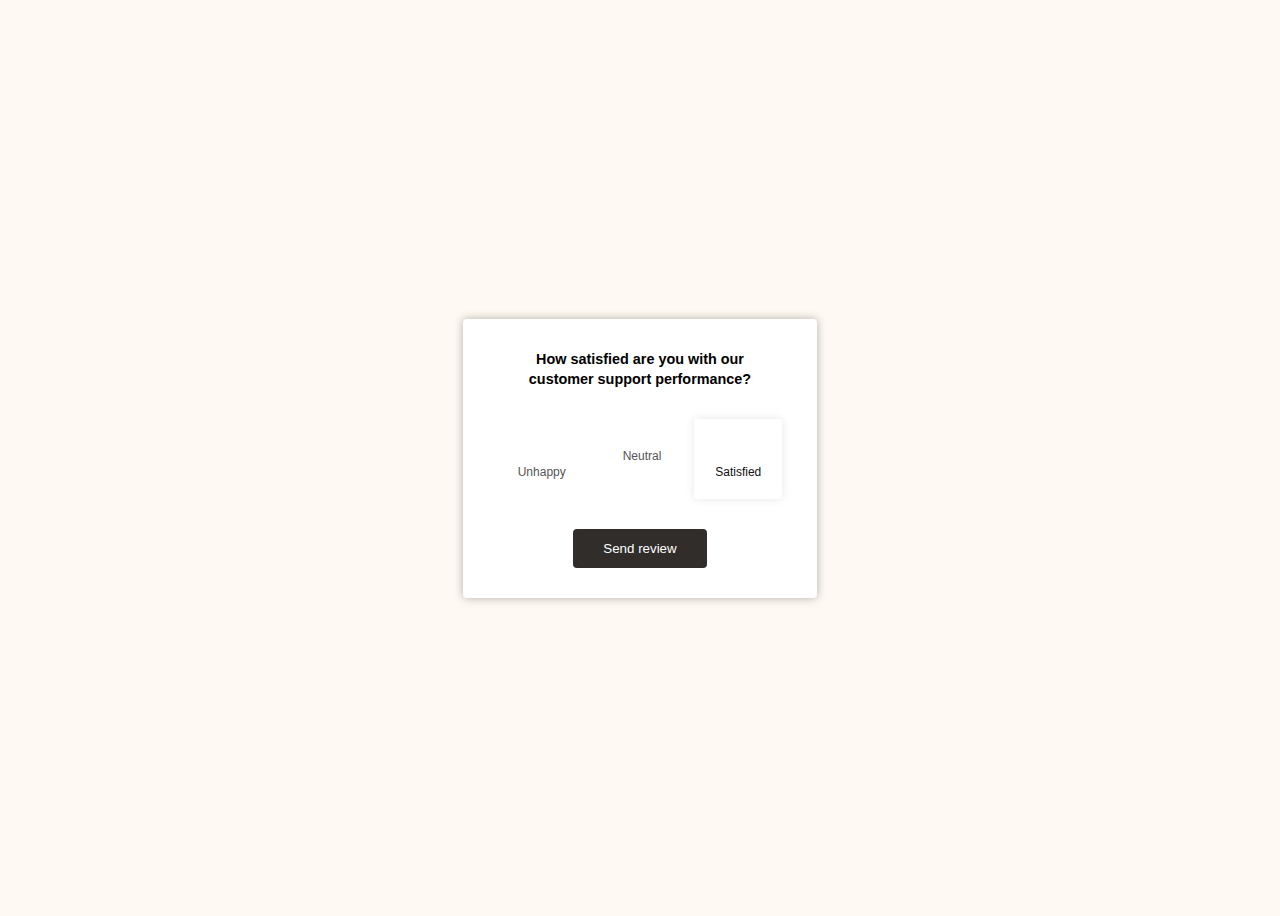
==== rating.html @ fe4a15ae "Add files via upload" ====
<!DOCTYPE html>
<html lang="en">
  <head>
    <meta charset="UTF-8" />
    <meta name="viewport" content="width=device-width, initial-scale=1.0" />
    <title>Document</title>
    <link rel="stylesheet" href="css/style.css" />
  </head>
  <body>
    <!-- Design by Ildiesign - https://dribbble.com/shots/7292664-Survey-UI-Design -->
    <!-- Icons by - https://www.flaticon.com/authors/roundicons -->
    <div id="panel" class="panel-container">
      <strong
        >How satisfied are you with our<br />
        customer support performance?</strong
      >
      <div class="ratings-container">
        <div class="rating">
          <img
            src="https://image.flaticon.com/icons/svg/187/187150.svg"
            alt=""
          />
          <small>Unhappy</small>
        </div>
        <div class="rating">
          <img
            src="https://image.flaticon.com/icons/svg/187/187136.svg"
            alt=""
          />
          <small>Neutral</small>
        </div>
        <div class="rating active">
          <img
            src="https://image.flaticon.com/icons/svg/187/187133.svg"
            alt=""
          />
          <small>Satisfied</small>
        </div>
      </div>
      <button class="btn" id="send">Send review</button>
    </div>
  
  <script>
    function myfunc() {
      location.replace("https://chinmayrg.github.io/")
    }
  </script>
  </body>
  <script src="app.js"></script>
</html>
---- css/style.css ----
@import url("https://fonts.googleapis.com/css?family=Muli&display=swap");
@import url("https://fonts.googleapis.com/css?family=Monserrat&display=swap");

* {
  box-sizing: border-box;
}

body {
  background-color: #fef9f2;
  font-family: "Monserrat", sans-serif;
  display: flex;
  justify-content: center;
  align-items: center;
  height: 100vh;
}

.panel-container {
  background-color: #fff;
  box-shadow: 0 0 10px rgba(0, 0, 0, 0.3);
  border-radius: 4px;
  font-size: 90%;
  display: flex;
  flex-direction: column;
  justify-content: center;
  align-items: center;
  padding: 30px;
  max-width: 400px;
  text-align: center;
}

.panel-container strong {
  line-height: 20px;
}

.panel-container p {
  margin: 25px 0;
  line-height: 20px;
}

.ratings-container {
  display: flex;
  margin: 20px 0;
}

.rating {
  cursor: pointer;
  flex: 1;
  padding: 20px;
  margin: 10px 5px;
}

.rating.active,
.rating:hover {
  border-radius: 4px;
  box-shadow: 0 0 10px rgba(0, 0, 0, 0.1);
}

.rating img {
  width: 40px;
}

.rating small {
  color: #555;
  display: inline-block;
  margin: 10px 0 0;
}

.rating.active small,
.rating:hover small {
  color: #111;
}

.btn {
  background-color: #302d2b;
  border: 0;
  border-radius: 4px;
  color: #fff;
  cursor: pointer;
  padding: 12px 30px;
}

.fa-heart {
  color: red;
  font-size: 30px;
  margin-bottom: 10px;
}
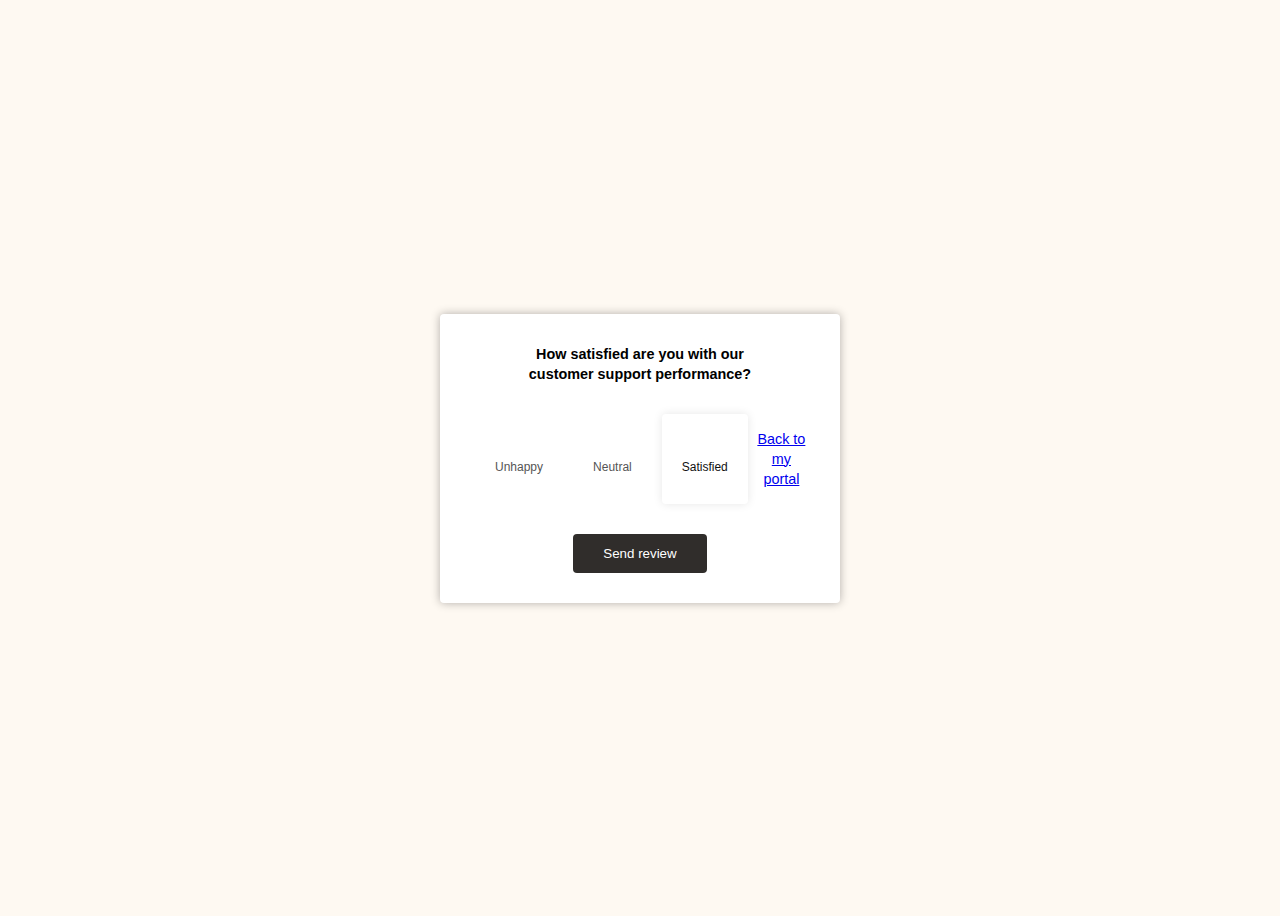
==== commit 4060983c: "Update rating.html" ====
--- a/rating.html
+++ b/rating.html
@@ -3,7 +3,7 @@
   <head>
     <meta charset="UTF-8" />
     <meta name="viewport" content="width=device-width, initial-scale=1.0" />
-    <title>Document</title>
+    <title>Feedback</title>
     <link rel="stylesheet" href="css/style.css" />
   </head>
   <body>
@@ -36,15 +36,17 @@
           />
           <small>Satisfied</small>
         </div>
+        <div class="homepage">
+          <p><a href="index.html">Back to my portal</a></p>
+        </div>
       </div>
       <button class="btn" id="send">Send review</button>
     </div>
   
-  <script>
+  <script src="app.js">
     function myfunc() {
       location.replace("https://chinmayrg.github.io/")
     }
   </script>
   </body>
-  <script src="app.js"></script>
 </html>
